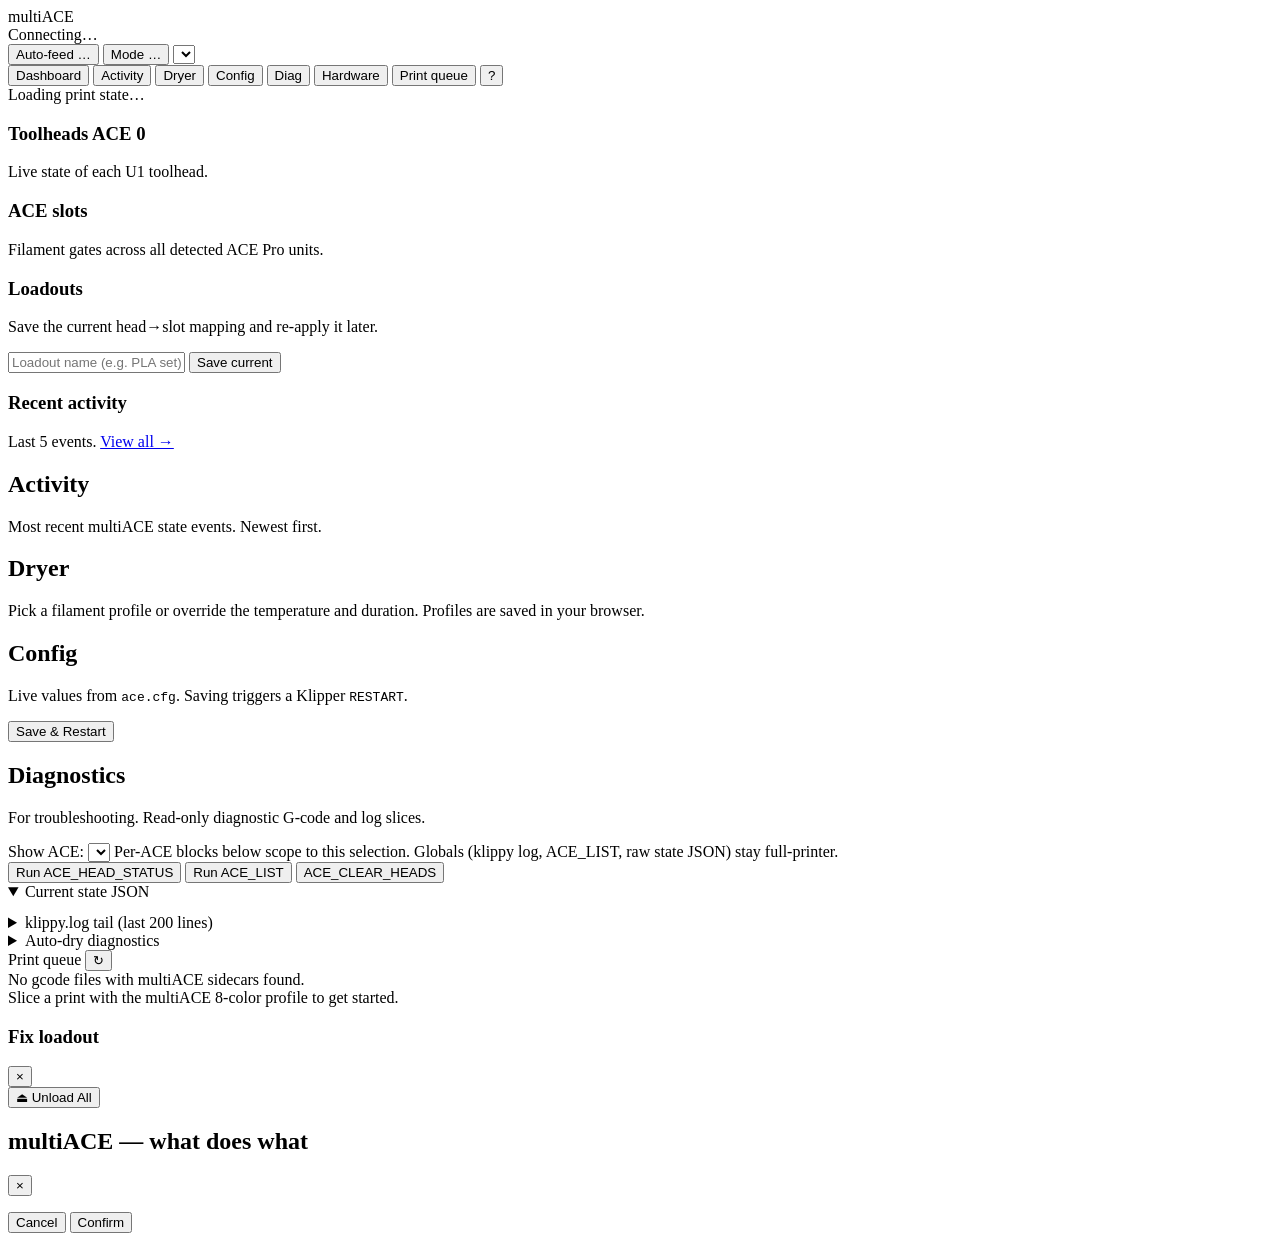
==== multiace_web/src/multiace_web/static/index.html @ e157b042 "feat(web): saveable loadout snapshots (Wave 6) Capture the current head->slot loadout under a name, " ====
<!doctype html>
<html lang="en" data-theme="auto">
<head>
  <meta charset="utf-8" />
  <meta name="viewport" content="width=device-width, initial-scale=1, viewport-fit=cover" />
  <meta name="theme-color" content="#0d1117" />
  <title>multiACE</title>
  <link rel="stylesheet" href="static/style.css?v=0.8.1" />
  <script defer src="static/app.js?v=0.8.1"></script>
  <script defer src="static/hardware-twin.js?v=0.7.2"></script>
</head>
<body>
  <header class="topbar">
    <div class="brand">
      <span class="brand-mark" aria-hidden="true"></span>
      <span class="brand-name">multiACE</span>
    </div>

    <div class="status" role="status">
      <span class="dot" id="conn-dot" data-state="disconnected"></span>
      <span id="conn-label" class="muted">Connecting…</span>
    </div>

    <div class="ace-switcher" id="active-ace-label" aria-label="Active ACE device"></div>

    <div class="topbar-controls">
      <button id="autofeed-toggle" class="ghost-btn" aria-pressed="false">
        <span class="kbd-dot" aria-hidden="true"></span>
        <span class="ghost-btn-label">Auto-feed</span>
        <span class="ghost-btn-value">…</span>
      </button>
      <button id="mode-toggle" class="ghost-btn" aria-pressed="false">
        <span class="kbd-dot" aria-hidden="true"></span>
        <span class="ghost-btn-label">Mode</span>
        <span class="ghost-btn-value">…</span>
      </button>
      <select id="lang-select" class="ghost-btn" aria-label="Language"></select>
    </div>
  </header>

  <nav class="tabs" role="tablist" aria-label="Sections">
    <button data-view="dashboard" class="tab active" data-i18n="nav.dashboard">Dashboard</button>
    <button data-view="activity" class="tab" data-i18n="nav.activity">Activity</button>
    <button data-view="dryer" class="tab" data-i18n="nav.dryer">Dryer</button>
    <button data-view="config" class="tab" data-i18n="nav.config">Config</button>
    <button data-view="diag" class="tab" data-i18n="nav.diag">Diag</button>
    <button data-view="hardware" class="tab" data-i18n="nav.hardware">Hardware</button>
    <button data-view="print-queue" class="tab" data-i18n="nav.printQueue">Print queue</button>
    <button id="help-btn" class="tab help-btn" type="button" aria-label="Help" title="What does each control do?">?</button>
  </nav>

  <main class="content">
    <section data-view="dashboard" class="view active">
      <div id="status-banner" class="status-banner hidden"></div>
      <div id="env-strip" class="env-strip hidden" aria-label="Environment"></div>
      <section id="workflow-panel" class="workflow-panel hidden" aria-live="polite"></section>

      <div class="dash-wrap">
        <section class="dash-print" id="print-panel" aria-label="Print status">
          <div class="dash-print-loading muted">Loading print state…</div>
        </section>

        <section id="dryer-status-card" class="dash-dryer hidden" aria-label="Dryer status"></section>

        <section class="dash-toolheads">
          <div class="view-head dash-section-head">
            <h3>Toolheads <span class="chip" id="slots-active-ace">ACE 0</span></h3>
            <p class="muted small">Live state of each U1 toolhead.</p>
          </div>
          <div id="toolheads-grid" class="grid grid-2x2"></div>
        </section>

        <section class="dash-slots">
          <div class="view-head dash-section-head">
            <h3>ACE slots</h3>
            <p class="muted small">Filament gates across all detected ACE Pro units.</p>
          </div>
          <div id="slots-grid"></div>
        </section>

        <section class="dash-loadouts">
          <div class="view-head dash-section-head">
            <h3>Loadouts</h3>
            <p class="muted small">Save the current head&rarr;slot mapping and re-apply it later.</p>
          </div>
          <div class="loadout-save">
            <input id="loadout-name" type="text" maxlength="64"
                   placeholder="Loadout name (e.g. PLA set)" aria-label="Loadout name">
            <button id="loadout-save-btn" class="primary">Save current</button>
          </div>
          <div id="loadouts-list" class="loadouts-list"></div>
        </section>

        <section class="dash-activity">
          <div class="view-head dash-section-head">
            <h3>Recent activity</h3>
            <p class="muted small">
              Last 5 events. <a href="#activity" id="activity-more">View all →</a>
            </p>
          </div>
          <ul id="activity-preview" class="activity"></ul>
        </section>
      </div>
    </section>

    <section data-view="activity" class="view">
      <div class="view-head">
        <h2>Activity</h2>
        <p class="muted small">Most recent multiACE state events. Newest first.</p>
      </div>
      <div id="activity-chips" class="activity-chips" aria-label="Filter by ACE"></div>
      <ul id="activity-list" class="activity"></ul>
    </section>

    <section data-view="dryer" class="view">
      <div class="view-head">
        <h2>Dryer</h2>
        <p class="muted small">Pick a filament profile or override the temperature and duration. Profiles are saved in your browser.</p>
      </div>
      <div id="autodry-panel" class="autodry-panel"></div>
      <div id="dryer-panel" class="grid grid-2x2"></div>
    </section>

    <section data-view="config" class="view">
      <div class="view-head">
        <h2>Config</h2>
        <p class="muted small">Live values from <code>ace.cfg</code>. Saving triggers a Klipper <code>RESTART</code>.</p>
      </div>
      <form id="config-form" class="config-form">
        <div id="config-fields" class="config-fields"></div>
        <div class="form-actions">
          <button type="submit" class="primary">Save &amp; Restart</button>
        </div>
      </form>
    </section>

    <section data-view="diag" class="view">
      <div class="view-head">
        <h2>Diagnostics</h2>
        <p class="muted small">For troubleshooting. Read-only diagnostic G-code and log slices.</p>
      </div>
      <div class="diag-toolbar">
        <label class="diag-ace-picker">
          Show ACE: <select id="diag-ace"></select>
        </label>
        <span class="muted small">Per-ACE blocks below scope to this selection. Globals (klippy log, ACE_LIST, raw state JSON) stay full-printer.</span>
      </div>
      <div id="diag-per-ace" class="diag-per-ace"></div>
      <div class="diag-actions">
        <button data-cmd="ACE_HEAD_STATUS" class="primary">Run ACE_HEAD_STATUS</button>
        <button data-cmd="ACE_LIST">Run ACE_LIST</button>
        <button data-cmd="ACE_CLEAR_HEADS" data-confirm="Reset all head sources?" class="danger">ACE_CLEAR_HEADS</button>
      </div>
      <details class="diag-block" open>
        <summary>Current state JSON</summary>
        <pre id="diag-state"></pre>
      </details>
      <details class="diag-block">
        <summary>klippy.log tail (last 200 lines)</summary>
        <pre id="diag-klippy">Open this section to load.</pre>
      </details>
      <details class="diag-block">
        <summary>Auto-dry diagnostics</summary>
        <div id="diag-autodry">
          <p class="muted small">Live FSM state, current inputs, persisted state, last run.</p>
          <div class="diag-autodry-grid">
            <div class="diag-autodry-section">
              <h4>FSM</h4>
              <pre id="diag-autodry-fsm"></pre>
            </div>
            <div class="diag-autodry-section">
              <h4>Inputs (this tick)</h4>
              <pre id="diag-autodry-inputs"></pre>
            </div>
            <div class="diag-autodry-section">
              <h4>Persisted</h4>
              <pre id="diag-autodry-persisted"></pre>
            </div>
          </div>
        </div>
      </details>
    </section>

    <section data-view="hardware" class="view">
      <div id="htw-banner" class="htw-banner hidden"></div>
      <div id="htw-root" class="htw-root"></div>
    </section>

    <section data-view="print-queue" class="view">
      <div id="print-queue-toolbar" class="section-header">
        <span class="section-title">Print queue</span>
        <button id="pq-refresh-btn" class="ghost-btn" title="Refresh list">&#8635;</button>
      </div>
      <div id="print-queue-empty" class="empty-state hidden">
        No gcode files with multiACE sidecars found.<br>
        Slice a print with the multiACE 8-color profile to get started.
      </div>
      <div id="print-queue-list"></div>

      <!-- Fix loadout wizard modal -->
      <div id="fix-loadout-modal" class="modal hidden" role="dialog" aria-modal="true"
           aria-labelledby="fix-loadout-title">
        <div class="modal-content">
          <div class="modal-header">
            <h3 id="fix-loadout-title">Fix loadout</h3>
            <button id="fix-loadout-close" class="ghost-btn" aria-label="Close">&#xd7;</button>
          </div>
          <div id="fix-loadout-body"></div>
        </div>
      </div>
    </section>
  </main>

  <footer class="actionbar">
    <button data-cmd="ACEC__Unload_All" data-confirm="Unload all toolheads?" class="danger">
      <span aria-hidden="true">⏏</span> Unload All
    </button>
  </footer>

  <div id="toast-container" class="toast-container" aria-live="polite" aria-atomic="true"></div>

  <div id="help-modal" class="modal hidden" role="dialog" aria-modal="true" aria-labelledby="help-title">
    <div class="modal-card help-card">
      <div class="help-head">
        <h2 id="help-title">multiACE — what does what</h2>
        <button id="help-close" type="button" class="ghost-btn" aria-label="Close help">×</button>
      </div>
      <div id="help-body" class="help-body"></div>
    </div>
  </div>

  <div id="confirm-modal" class="modal hidden" role="dialog" aria-modal="true" aria-labelledby="confirm-text">
    <div class="modal-card">
      <p id="confirm-text"></p>
      <div class="modal-actions">
        <button id="confirm-cancel">Cancel</button>
        <button id="confirm-ok" class="primary">Confirm</button>
      </div>
    </div>
  </div>
</body>
</html>
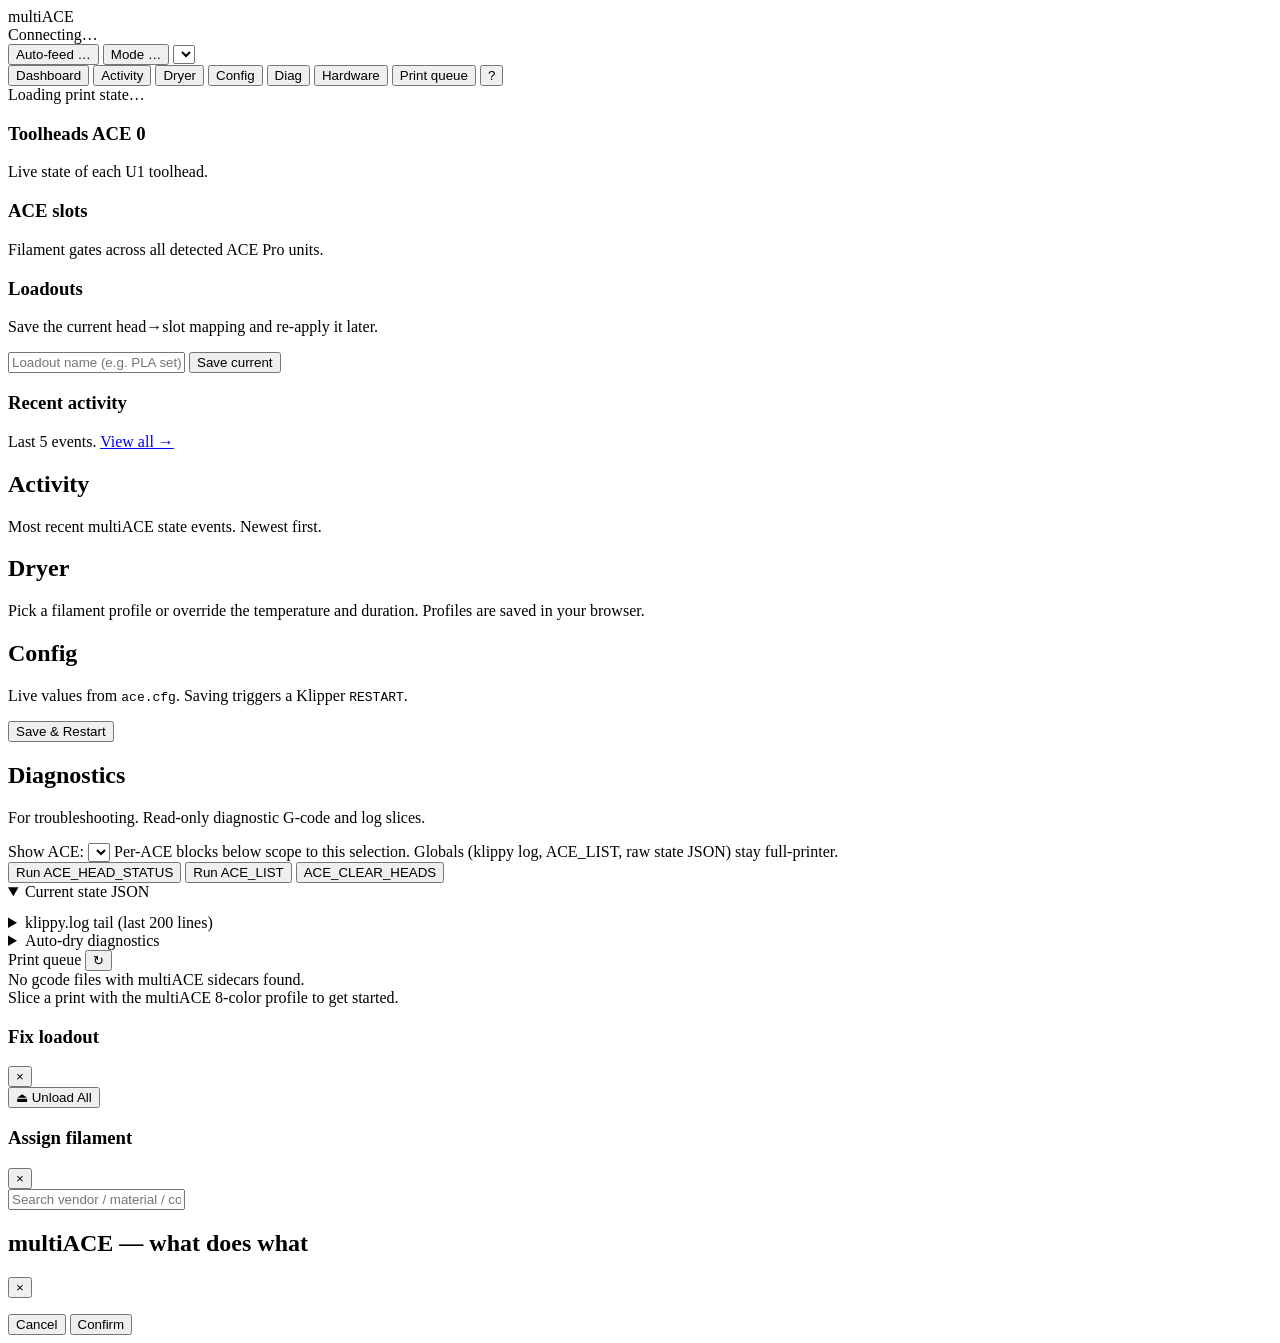
==== commit 168f8fa5: "feat(web): FilamentHub spool picker — assign a profile to a slot without scanning Pick a spool from " ====
--- a/multiace_web/src/multiace_web/static/index.html
+++ b/multiace_web/src/multiace_web/static/index.html
@@ -219,6 +219,19 @@
 
   <div id="toast-container" class="toast-container" aria-live="polite" aria-atomic="true"></div>
 
+  <div id="spool-picker-modal" class="modal hidden" role="dialog" aria-modal="true"
+       aria-labelledby="spool-picker-title">
+    <div class="modal-content">
+      <div class="modal-header">
+        <h3 id="spool-picker-title">Assign filament</h3>
+        <button id="spool-picker-close" class="ghost-btn" aria-label="Close">&#xd7;</button>
+      </div>
+      <input id="spool-picker-search" type="text" autocomplete="off"
+             placeholder="Search vendor / material / color / name…" aria-label="Search spools">
+      <div id="spool-picker-list" class="spool-picker-list"></div>
+    </div>
+  </div>
+
   <div id="help-modal" class="modal hidden" role="dialog" aria-modal="true" aria-labelledby="help-title">
     <div class="modal-card help-card">
       <div class="help-head">
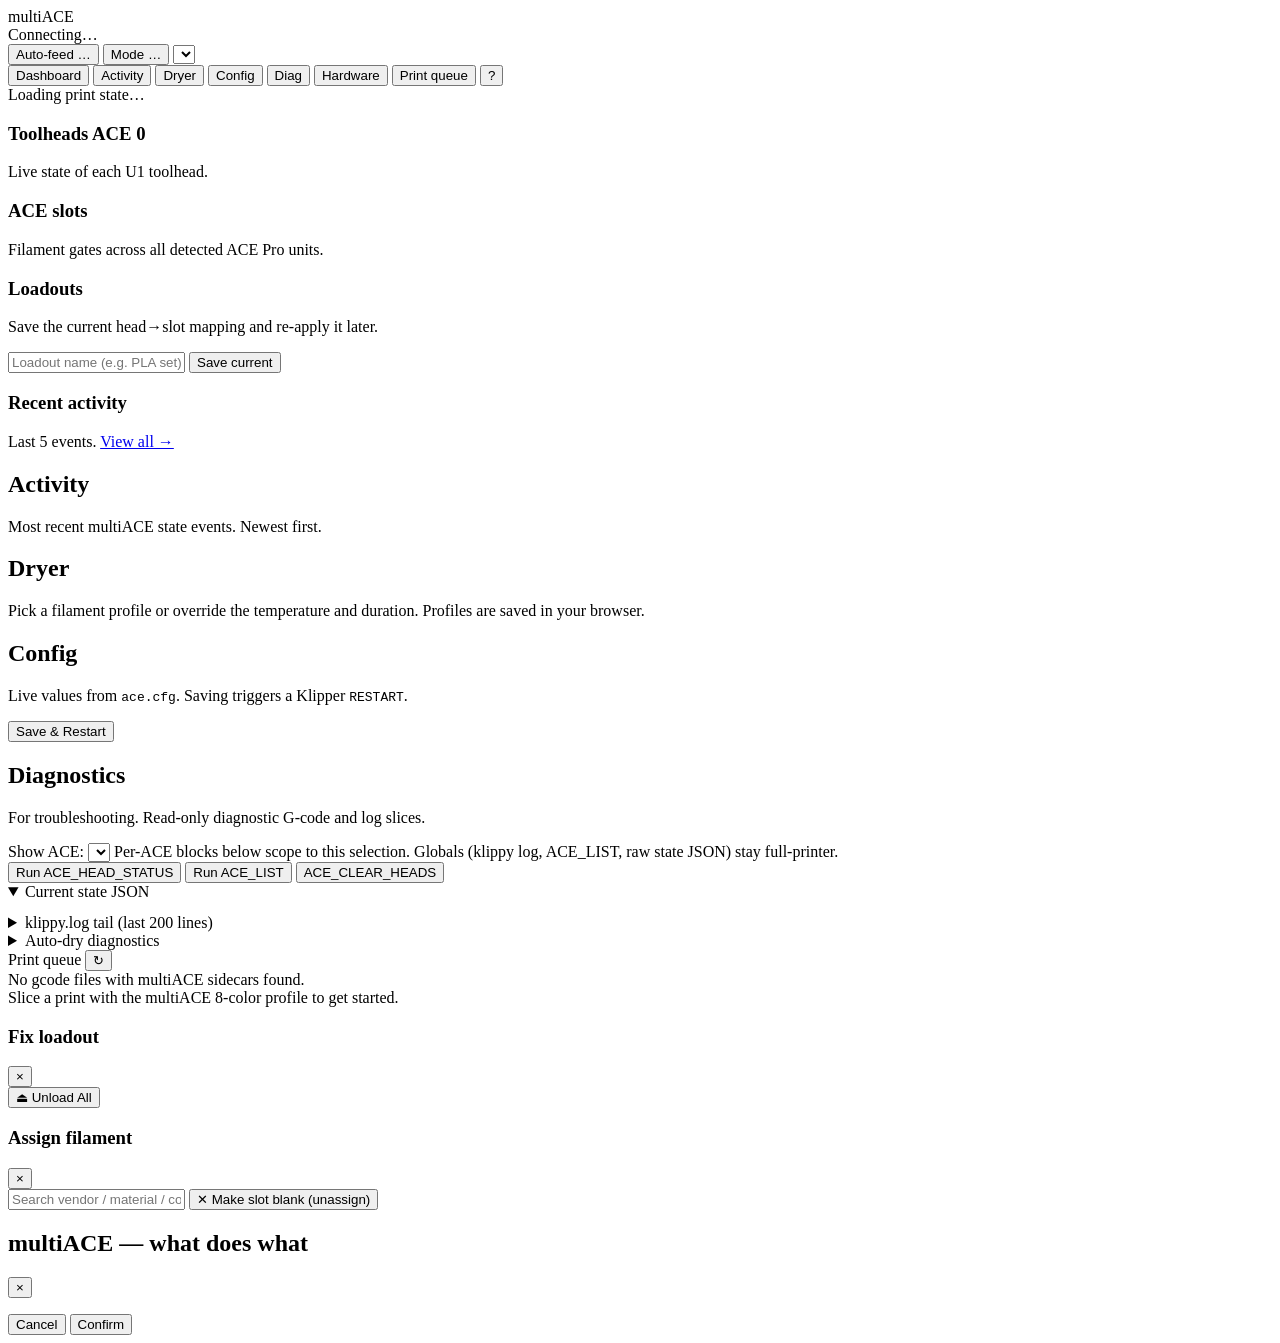
==== commit 19e8442d: "feat(web): add 'make slot blank' to unassign a spool from an ACE slot The spool picker now has a '✕ " ====
--- a/multiace_web/src/multiace_web/static/index.html
+++ b/multiace_web/src/multiace_web/static/index.html
@@ -5,8 +5,8 @@
   <meta name="viewport" content="width=device-width, initial-scale=1, viewport-fit=cover" />
   <meta name="theme-color" content="#0d1117" />
   <title>multiACE</title>
-  <link rel="stylesheet" href="static/style.css?v=0.8.1" />
-  <script defer src="static/app.js?v=0.8.1"></script>
+  <link rel="stylesheet" href="static/style.css?v=0.8.4" />
+  <script defer src="static/app.js?v=0.8.4"></script>
   <script defer src="static/hardware-twin.js?v=0.7.2"></script>
 </head>
 <body>
@@ -228,6 +228,9 @@
       </div>
       <input id="spool-picker-search" type="text" autocomplete="off"
              placeholder="Search vendor / material / color / name…" aria-label="Search spools">
+      <button id="spool-picker-clear" class="ghost-btn spool-picker-clear" type="button">
+        ✕ Make slot blank (unassign)
+      </button>
       <div id="spool-picker-list" class="spool-picker-list"></div>
     </div>
   </div>
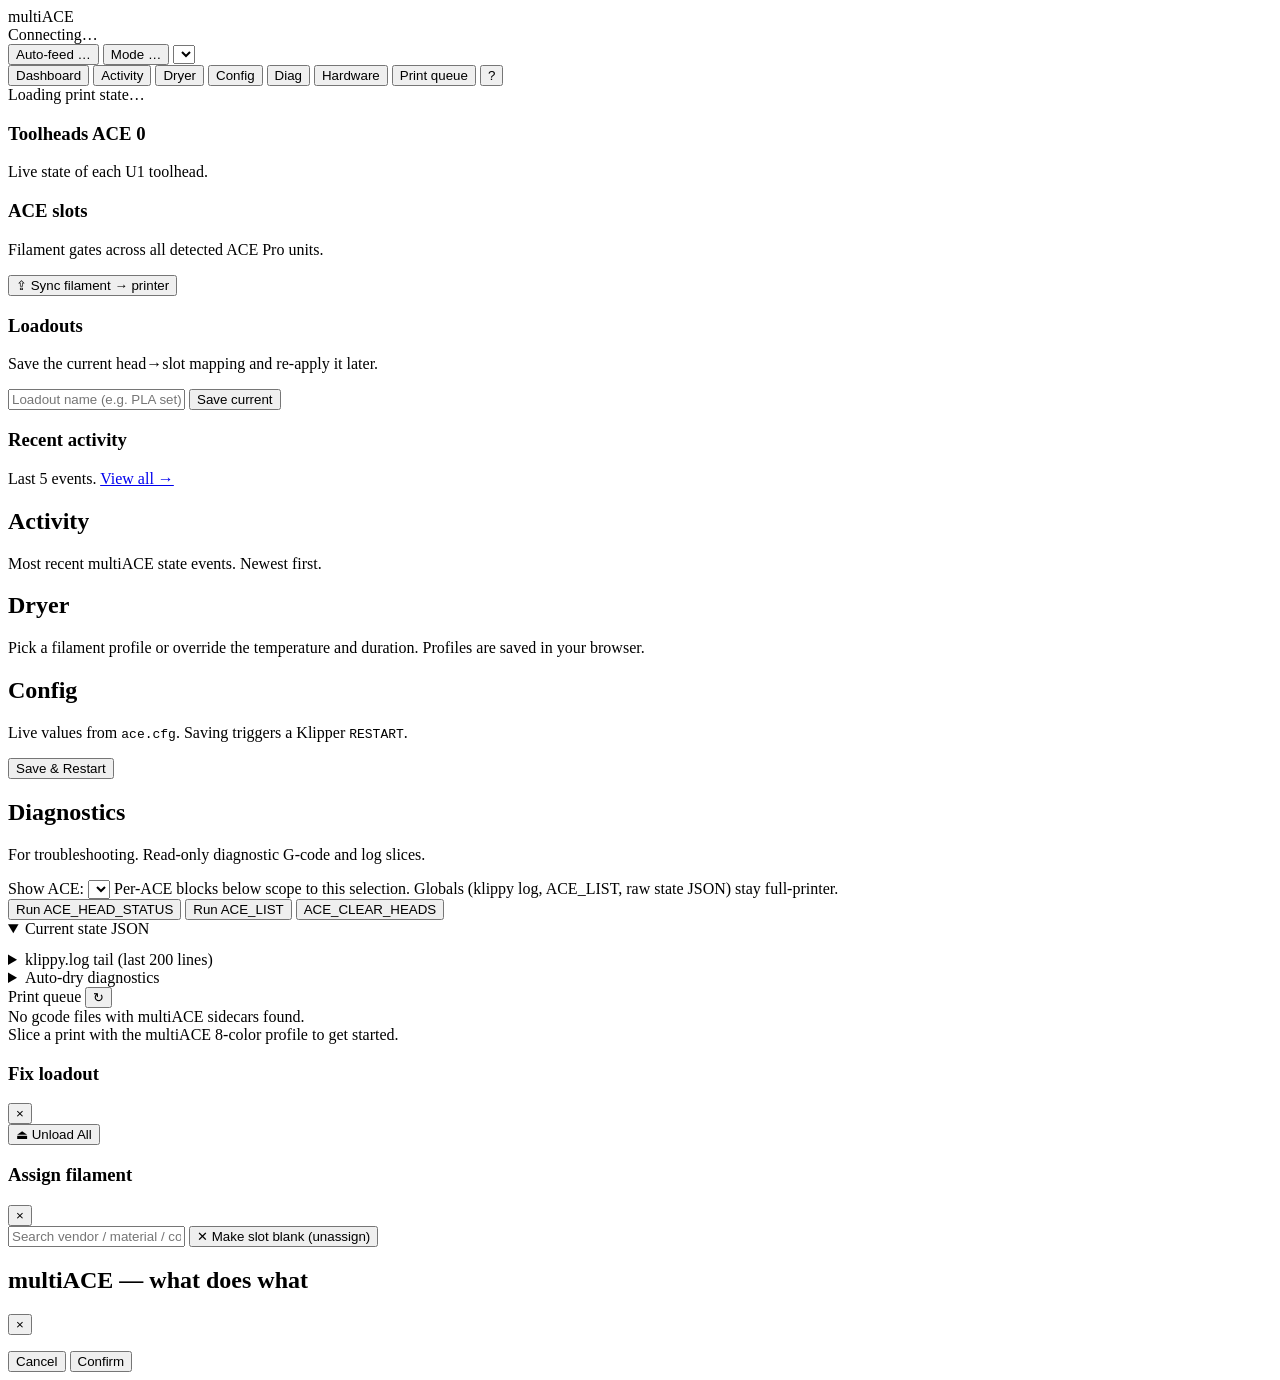
==== commit 9e4642fb: "feat(web): sync FilamentHub types to the printer so it recognizes filament The ACE reads no RFID for" ====
--- a/multiace_web/src/multiace_web/static/index.html
+++ b/multiace_web/src/multiace_web/static/index.html
@@ -5,8 +5,8 @@
   <meta name="viewport" content="width=device-width, initial-scale=1, viewport-fit=cover" />
   <meta name="theme-color" content="#0d1117" />
   <title>multiACE</title>
-  <link rel="stylesheet" href="static/style.css?v=0.8.4" />
-  <script defer src="static/app.js?v=0.8.4"></script>
+  <link rel="stylesheet" href="static/style.css?v=0.8.7" />
+  <script defer src="static/app.js?v=0.8.7"></script>
   <script defer src="static/hardware-twin.js?v=0.7.2"></script>
 </head>
 <body>
@@ -71,9 +71,15 @@
         </section>
 
         <section class="dash-slots">
-          <div class="view-head dash-section-head">
-            <h3>ACE slots</h3>
-            <p class="muted small">Filament gates across all detected ACE Pro units.</p>
+          <div class="view-head dash-section-head dash-slots-head">
+            <div>
+              <h3>ACE slots</h3>
+              <p class="muted small">Filament gates across all detected ACE Pro units.</p>
+            </div>
+            <button id="sync-filament-btn" class="ghost-btn"
+                    title="Push the FilamentHub material/color of every loaded head into the printer so it recognizes filament at print start (needed for tagless 3rd-party spools the ACE can't read by RFID).">
+              ⇪ Sync filament → printer
+            </button>
           </div>
           <div id="slots-grid"></div>
         </section>
